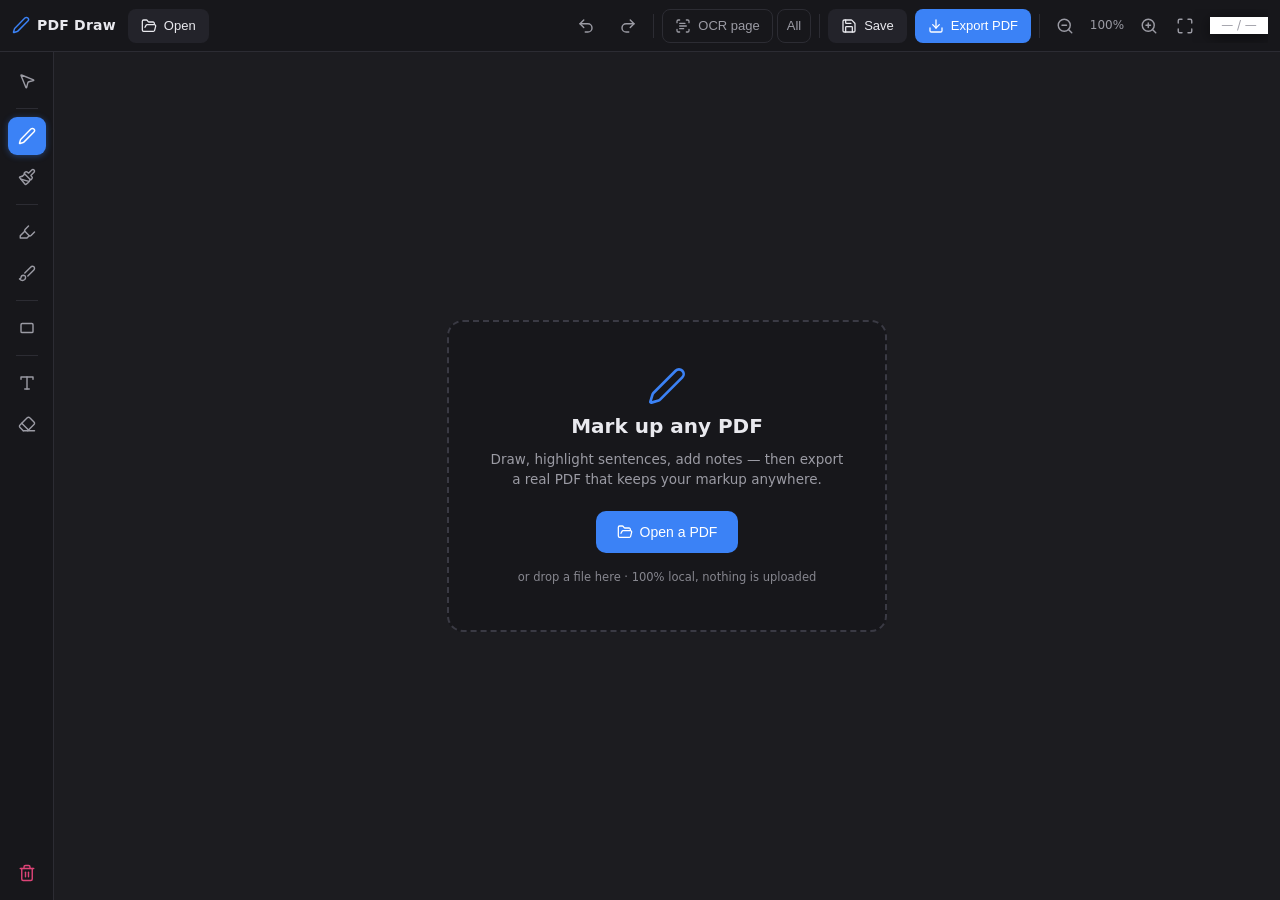
==== viewer.html @ f2d4257a "PDF Draw — browser PDF annotator extension" ====
<!doctype html>
<html>
<head>
  <meta charset="utf-8" />
  <meta name="viewport" content="width=device-width, initial-scale=1" />
  <title>PDF Draw</title>
  <link rel="stylesheet" href="viewer.css" />
</head>
<body>
  <!-- icon sprite -->
  <svg width="0" height="0" style="position:absolute" aria-hidden="true">
    <defs>
      <symbol id="i-open" viewBox="0 0 24 24"><path d="m6 14 1.5-2.9A2 2 0 0 1 9.24 10H20a2 2 0 0 1 1.94 2.5l-1.54 6a2 2 0 0 1-1.95 1.5H4a2 2 0 0 1-2-2V5a2 2 0 0 1 2-2h3.9a2 2 0 0 1 1.69.9l.81 1.2a2 2 0 0 0 1.67.9H18a2 2 0 0 1 2 2v2" /></symbol>
      <symbol id="i-save" viewBox="0 0 24 24"><path d="M15.2 3a2 2 0 0 1 1.4.6l3.8 3.8a2 2 0 0 1 .6 1.4V19a2 2 0 0 1-2 2H5a2 2 0 0 1-2-2V5a2 2 0 0 1 2-2z" /> <path d="M17 21v-7a1 1 0 0 0-1-1H8a1 1 0 0 0-1 1v7" /> <path d="M7 3v4a1 1 0 0 0 1 1h7" /></symbol>
      <symbol id="i-export" viewBox="0 0 24 24"><path d="M21 15v4a2 2 0 0 1-2 2H5a2 2 0 0 1-2-2v-4" /> <polyline points="7 10 12 15 17 10" /> <line x1="12" x2="12" y1="15" y2="3" /></symbol>
      <symbol id="i-ocr" viewBox="0 0 24 24"><path d="M3 7V5a2 2 0 0 1 2-2h2" /> <path d="M17 3h2a2 2 0 0 1 2 2v2" /> <path d="M21 17v2a2 2 0 0 1-2 2h-2" /> <path d="M7 21H5a2 2 0 0 1-2-2v-2" /> <path d="M7 8h8" /> <path d="M7 12h10" /> <path d="M7 16h6" /></symbol>
      <symbol id="i-undo" viewBox="0 0 24 24"><path d="M9 14 4 9l5-5" /> <path d="M4 9h10.5a5.5 5.5 0 0 1 5.5 5.5a5.5 5.5 0 0 1-5.5 5.5H11" /></symbol>
      <symbol id="i-redo" viewBox="0 0 24 24"><path d="m15 14 5-5-5-5" /> <path d="M20 9H9.5A5.5 5.5 0 0 0 4 14.5A5.5 5.5 0 0 0 9.5 20H13" /></symbol>
      <symbol id="i-trash" viewBox="0 0 24 24"><path d="M3 6h18" /> <path d="M19 6v14c0 1-1 2-2 2H7c-1 0-2-1-2-2V6" /> <path d="M8 6V4c0-1 1-2 2-2h4c1 0 2 1 2 2v2" /> <line x1="10" x2="10" y1="11" y2="17" /> <line x1="14" x2="14" y1="11" y2="17" /></symbol>
      <symbol id="i-zoom-in" viewBox="0 0 24 24"><circle cx="11" cy="11" r="8" /> <line x1="21" x2="16.65" y1="21" y2="16.65" /> <line x1="11" x2="11" y1="8" y2="14" /> <line x1="8" x2="14" y1="11" y2="11" /></symbol>
      <symbol id="i-zoom-out" viewBox="0 0 24 24"><circle cx="11" cy="11" r="8" /> <line x1="21" x2="16.65" y1="21" y2="16.65" /> <line x1="8" x2="14" y1="11" y2="11" /></symbol>
      <symbol id="i-fit" viewBox="0 0 24 24"><path d="M8 3H5a2 2 0 0 0-2 2v3" /> <path d="M21 8V5a2 2 0 0 0-2-2h-3" /> <path d="M3 16v3a2 2 0 0 0 2 2h3" /> <path d="M16 21h3a2 2 0 0 0 2-2v-3" /></symbol>

      <symbol id="i-select" viewBox="0 0 24 24"><path d="M4.037 4.688a.495.495 0 0 1 .651-.651l16 6.5a.5.5 0 0 1-.063.947l-6.124 1.58a2 2 0 0 0-1.438 1.435l-1.579 6.126a.5.5 0 0 1-.947.063z" /></symbol>
      <symbol id="i-pen" viewBox="0 0 24 24"><path d="M21.174 6.812a1 1 0 0 0-3.986-3.987L3.842 16.174a2 2 0 0 0-.5.83l-1.321 4.352a.5.5 0 0 0 .623.622l4.353-1.32a2 2 0 0 0 .83-.497z" /></symbol>
      <symbol id="i-brush" viewBox="0 0 24 24"><path d="m14.622 17.897-10.68-2.913" /> <path d="M18.376 2.622a1 1 0 1 1 3.002 3.002L17.36 9.643a.5.5 0 0 0 0 .707l.944.944a2.41 2.41 0 0 1 0 3.408l-.944.944a.5.5 0 0 1-.707 0L8.354 7.348a.5.5 0 0 1 0-.707l.944-.944a2.41 2.41 0 0 1 3.408 0l.944.944a.5.5 0 0 0 .707 0z" /> <path d="M9 8c-1.804 2.71-3.97 3.46-6.583 3.948a.507.507 0 0 0-.302.819l7.32 8.883a1 1 0 0 0 1.185.204C12.735 20.405 16 16.792 16 15" /></symbol>
      <symbol id="i-hltext" viewBox="0 0 24 24"><path d="m9 11-6 6v3h9l3-3" /> <path d="m22 12-4.6 4.6a2 2 0 0 1-2.8 0l-5.2-5.2a2 2 0 0 1 0-2.8L14 4" /></symbol>
      <symbol id="i-hlfree" viewBox="0 0 24 24"><path d="m9.06 11.9 8.07-8.06a2.85 2.85 0 1 1 4.03 4.03l-8.06 8.08" /> <path d="M7.07 14.94c-1.66 0-3 1.35-3 3.02 0 1.33-2.5 1.52-2 2.02 1.08 1.1 2.49 2.02 4 2.02 2.2 0 4-1.8 4-4.04a3.01 3.01 0 0 0-3-3.02z" /></symbol>
      <symbol id="i-line" viewBox="0 0 24 24"><path d="M5 19L19 5"/></symbol>
      <symbol id="i-arrow" viewBox="0 0 24 24"><path d="M5 19L19 5"/><path d="M19 5h-6"/><path d="M19 5v6"/></symbol>
      <symbol id="i-rect" viewBox="0 0 24 24"><rect x="4" y="6" width="16" height="12" rx="1.5"/></symbol>
      <symbol id="i-ellipse" viewBox="0 0 24 24"><ellipse cx="12" cy="12" rx="9" ry="6.5"/></symbol>
      <symbol id="i-text" viewBox="0 0 24 24"><polyline points="4 7 4 4 20 4 20 7" /> <line x1="9" x2="15" y1="20" y2="20" /> <line x1="12" x2="12" y1="4" y2="20" /></symbol>
      <symbol id="i-eraser" viewBox="0 0 24 24"><path d="m7 21-4.3-4.3c-1-1-1-2.5 0-3.4l9.6-9.6c1-1 2.5-1 3.4 0l5.6 5.6c1 1 1 2.5 0 3.4L13 21" /> <path d="M22 21H7" /> <path d="m5 11 9 9" /></symbol>

      <symbol id="i-dblarrow" viewBox="0 0 24 24"><path d="M3 12h18"/><path d="M3 12l4-4M3 12l4 4"/><path d="M21 12l-4-4M21 12l-4 4"/></symbol>
      <symbol id="i-rrect" viewBox="0 0 24 24"><rect x="4" y="6" width="16" height="12" rx="4"/></symbol>
      <symbol id="i-triangle" viewBox="0 0 24 24"><polygon points="12,4 20,20 4,20"/></symbol>
      <symbol id="i-righttri" viewBox="0 0 24 24"><polygon points="5,4 5,20 20,20"/></symbol>
      <symbol id="i-diamond" viewBox="0 0 24 24"><polygon points="12,3 21,12 12,21 3,12"/></symbol>
      <symbol id="i-pentagon" viewBox="0 0 24 24"><polygon points="12,3 21,10 17,21 7,21 3,10"/></symbol>
      <symbol id="i-hexagon" viewBox="0 0 24 24"><polygon points="7,4 17,4 22,12 17,20 7,20 2,12"/></symbol>
      <symbol id="i-star" viewBox="0 0 24 24"><polygon points="12,3 14.6,9 21,9 15.7,13 17.7,20 12,16 6.3,20 8.3,13 3,9 9.4,9"/></symbol>
      <symbol id="i-plus" viewBox="0 0 24 24"><polygon points="9,3 15,3 15,9 21,9 21,15 15,15 15,21 9,21 9,15 3,15 3,9 9,9"/></symbol>
      <symbol id="i-parallelogram" viewBox="0 0 24 24"><polygon points="8,5 21,5 16,19 3,19"/></symbol>
      <symbol id="i-trapezoid" viewBox="0 0 24 24"><polygon points="7,5 17,5 21,19 3,19"/></symbol>
      <symbol id="i-elbowarrow" viewBox="0 0 24 24"><path d="M5 4v11h11"/><path d="M13 12l3 3-3 3"/></symbol>
      <symbol id="i-curvedarrow" viewBox="0 0 24 24"><path d="M4 19 Q7 6 18 8"/><path d="M14 5l4 3-3 4"/></symbol>
      <symbol id="i-heart" viewBox="0 0 24 24"><path d="M12 20s-7-4.5-7-10a4 4 0 0 1 7-2.6A4 4 0 0 1 19 10c0 5.5-7 10-7 10z"/></symbol>
      <symbol id="i-cloud" viewBox="0 0 24 24"><path d="M7 18h10a3.5 3.5 0 0 0 .3-7 5 5 0 0 0-9.6-1.4A3.8 3.8 0 0 0 7 18z"/></symbol>
      <symbol id="i-speech" viewBox="0 0 24 24"><path d="M4 5a1 1 0 0 1 1-1h14a1 1 0 0 1 1 1v8a1 1 0 0 1-1 1H9l-4 4v-4H5a1 1 0 0 1-1-1z"/></symbol>
      <symbol id="i-callout" viewBox="0 0 24 24"><path d="M4 4h16v10h-9l-3 4v-4H4z"/></symbol>
      <symbol id="i-tooltip" viewBox="0 0 24 24"><path d="M5 5h14a1 1 0 0 1 1 1v7a1 1 0 0 1-1 1h-5l-2 3-2-3H5a1 1 0 0 1-1-1V6a1 1 0 0 1 1-1z"/></symbol>
    </defs>
  </svg>

  <!-- ================= top bar ================= -->
  <header id="topbar">
    <div class="tb-left">
      <span class="brand"><svg class="ic"><use href="#i-pen"/></svg>PDF Draw</span>
      <button id="btn-open" class="btn" data-tip="Open a PDF (or drag one onto the page)"><svg class="ic"><use href="#i-open"/></svg><span>Open</span></button>
      <span id="doc-name" class="doc-name"></span>
    </div>

    <div class="tb-right">
      <button id="btn-undo" class="icon-btn" data-tip="Undo (Ctrl+Z)"><svg class="ic"><use href="#i-undo"/></svg></button>
      <button id="btn-redo" class="icon-btn" data-tip="Redo (Ctrl+Y)"><svg class="ic"><use href="#i-redo"/></svg></button>

      <span class="vr"></span>

      <div class="ocr-wrap">
        <button id="btn-ocr" class="btn ghost" data-tip="Recognize text on the current page so a scanned PDF becomes selectable"><svg class="ic"><use href="#i-ocr"/></svg><span>OCR page</span></button>
        <button id="btn-ocr-all" class="btn ghost slim" data-tip="OCR every page (runs in background, cancellable)">All</button>
      </div>

      <span class="vr"></span>

      <button id="btn-save" class="btn" data-tip="Save your markup for this PDF — comes back next time (Ctrl+S)"><svg class="ic"><use href="#i-save"/></svg><span>Save</span></button>
      <button id="btn-export" class="btn primary" data-tip="Download a real PDF with your markup baked in — opens anywhere (Ctrl+E)"><svg class="ic"><use href="#i-export"/></svg><span>Export PDF</span></button>

      <span class="vr"></span>

      <div class="zoom">
        <button id="btn-zoom-out" class="icon-btn" data-tip="Zoom out"><svg class="ic"><use href="#i-zoom-out"/></svg></button>
        <span id="zoom-label" class="readout">100%</span>
        <button id="btn-zoom-in" class="icon-btn" data-tip="Zoom in"><svg class="ic"><use href="#i-zoom-in"/></svg></button>
        <button id="btn-fit" class="icon-btn" data-tip="Fit page to window width"><svg class="ic"><use href="#i-fit"/></svg></button>
      </div>
      <span id="page-readout" class="readout page">— / —</span>
    </div>
  </header>

  <!-- ================= body ================= -->
  <div id="body">
    <!-- left tool rail -->
    <nav id="toolrail" aria-label="Drawing tools">
      <button class="tb-tool" data-tool="select" data-tip="Select — click a mark to move, resize (handles), or delete it (V)"><svg class="ic"><use href="#i-select"/></svg></button>
      <div class="rail-sep"></div>
      <button class="tb-tool" data-tool="pen"    data-tip="Pen — freehand solid line (P)"><svg class="ic"><use href="#i-pen"/></svg></button>
      <button class="tb-tool" data-tool="brush"  data-tip="Brush — width follows pen pressure (B)"><svg class="ic"><use href="#i-brush"/></svg></button>
      <div class="rail-sep"></div>
      <button class="tb-tool" data-tool="hltext" data-tip="Highlight text — drag across words, snaps to them (H)"><svg class="ic"><use href="#i-hltext"/></svg></button>
      <button class="tb-tool" data-tool="hlfree" data-tip="Highlighter — freehand translucent stroke (M)"><svg class="ic"><use href="#i-hlfree"/></svg></button>
      <div class="rail-sep"></div>
      <button class="tb-tool" id="btn-shapes" data-tip="Shapes — click to pick (line, arrow, rectangle, star, polygon…)"><svg class="ic"><use id="shapes-icon-use" href="#i-rect"/></svg></button>
      <div class="rail-sep"></div>
      <button class="tb-tool" data-tool="text"   data-tip="Text box — click on the page, then type (T)"><svg class="ic"><use href="#i-text"/></svg></button>
      <button class="tb-tool" data-tool="eraser" data-tip="Eraser — click or drag over marks to remove (E)"><svg class="ic"><use href="#i-eraser"/></svg></button>

      <div class="rail-grow"></div>
      <button id="btn-clear" class="icon-btn danger" data-tip="Clear all marks on the current page (undoable)"><svg class="ic"><use href="#i-trash"/></svg></button>
    </nav>

    <!-- shapes flyout -->
    <div id="shapes-flyout" class="flyout hidden">
      <button class="shape-opt" data-shape="line" title="Line"><svg class="ic"><use href="#i-line"/></svg></button>
      <button class="shape-opt" data-shape="arrow" title="Arrow"><svg class="ic"><use href="#i-arrow"/></svg></button>
      <button class="shape-opt" data-shape="dblarrow" title="Double arrow"><svg class="ic"><use href="#i-dblarrow"/></svg></button>
      <button class="shape-opt" data-shape="rect" title="Rectangle"><svg class="ic"><use href="#i-rect"/></svg></button>
      <button class="shape-opt" data-shape="rrect" title="Rounded rectangle"><svg class="ic"><use href="#i-rrect"/></svg></button>
      <button class="shape-opt" data-shape="ellipse" title="Ellipse"><svg class="ic"><use href="#i-ellipse"/></svg></button>
      <button class="shape-opt" data-shape="triangle" title="Triangle"><svg class="ic"><use href="#i-triangle"/></svg></button>
      <button class="shape-opt" data-shape="righttri" title="Right triangle"><svg class="ic"><use href="#i-righttri"/></svg></button>
      <button class="shape-opt" data-shape="diamond" title="Diamond"><svg class="ic"><use href="#i-diamond"/></svg></button>
      <button class="shape-opt" data-shape="pentagon" title="Pentagon"><svg class="ic"><use href="#i-pentagon"/></svg></button>
      <button class="shape-opt" data-shape="hexagon" title="Hexagon"><svg class="ic"><use href="#i-hexagon"/></svg></button>
      <button class="shape-opt" data-shape="star" title="Star"><svg class="ic"><use href="#i-star"/></svg></button>
      <button class="shape-opt" data-shape="plus" title="Plus / cross"><svg class="ic"><use href="#i-plus"/></svg></button>
      <button class="shape-opt" data-shape="parallelogram" title="Parallelogram"><svg class="ic"><use href="#i-parallelogram"/></svg></button>
      <button class="shape-opt" data-shape="trapezoid" title="Trapezoid"><svg class="ic"><use href="#i-trapezoid"/></svg></button>
      <button class="shape-opt" data-shape="elbowarrow" title="Elbow arrow"><svg class="ic"><use href="#i-elbowarrow"/></svg></button>
      <button class="shape-opt" data-shape="curvedarrow" title="Curved arrow"><svg class="ic"><use href="#i-curvedarrow"/></svg></button>
      <button class="shape-opt" data-shape="heart" title="Heart"><svg class="ic"><use href="#i-heart"/></svg></button>
      <button class="shape-opt" data-shape="cloud" title="Cloud"><svg class="ic"><use href="#i-cloud"/></svg></button>
      <button class="shape-opt" data-shape="speech" title="Speech bubble"><svg class="ic"><use href="#i-speech"/></svg></button>
      <button class="shape-opt" data-shape="callout" title="Callout"><svg class="ic"><use href="#i-callout"/></svg></button>
      <button class="shape-opt" data-shape="tooltip" title="Tooltip"><svg class="ic"><use href="#i-tooltip"/></svg></button>
    </div>

    <!-- work area -->
    <div id="workarea">
      <!-- contextual properties for the active tool -->
      <div id="properties">
        <span id="tool-name" class="tool-name">Pen</span>
        <span class="prop-sep"></span>
        <div id="swatches"></div>
        <input type="color" id="color" value="#e11d48" data-tip="Custom color" />
        <label class="prop" id="prop-width"><span>Size</span><input type="range" id="width" min="1" max="40" value="3" /></label>
        <label class="prop" id="prop-opacity"><span>Opacity</span><input type="range" id="opacity" min="10" max="100" value="100" /></label>
        <label class="prop hidden" id="prop-font"><span class="font-ic">A</span>
          <select id="font">
            <option value="sans">Sans</option>
            <option value="serif">Serif</option>
            <option value="mono">Mono</option>
          </select>
        </label>
      </div>

      <main id="stage">
        <div id="dropzone">
          <div class="dz-inner">
            <div class="dz-icon"><svg class="ic ic-lg"><use href="#i-pen"/></svg></div>
            <h1>Mark up any PDF</h1>
            <p class="dz-lead">Draw, highlight sentences, add notes — then export a real PDF that keeps your markup anywhere.</p>
            <button id="dz-pick" class="btn primary big"><svg class="ic"><use href="#i-open"/></svg><span>Open a PDF</span></button>
            <p class="dz-sub">or drop a file here · 100% local, nothing is uploaded</p>
          </div>
        </div>
        <div id="pages"></div>
      </main>
    </div>
  </div>

  <input type="file" id="file-input" accept="application/pdf,.pdf" hidden />
  <div id="toast" class="hidden"></div>

  <script src="lib/pdf-lib.min.js"></script>
  <script src="lib/tesseract/tesseract.min.js"></script>
  <script type="module" src="src/viewer.js"></script>
</body>
</html>
---- viewer.css ----
:root {
  --bg-stage: #1c1c20;
  --bg-panel: #17171b;
  --bg-elev: #23232a;
  --bg-elev-hover: #2e2e37;
  --border: #2c2c33;
  --text: #e9e9ee;
  --muted: #9b9ba4;
  --accent: #3b82f6;
  --accent-hover: #2563eb;
  --danger: #ef4444;
  --radius: 8px;
  --ctrl-h: 34px;
  --page-shadow: rgba(0,0,0,0.55);
}

* { box-sizing: border-box; }

html, body {
  margin: 0; height: 100%;
  background: var(--bg-stage);
  color: var(--text);
  font: 13px/1.45 system-ui, -apple-system, "Segoe UI", sans-serif;
  overflow: hidden;
}
body { display: flex; flex-direction: column; }

/* ---------- icons ---------- */
.ic {
  width: 18px; height: 18px; display: block; flex: none;
  fill: none; stroke: currentColor; stroke-width: 1.9;
  stroke-linecap: round; stroke-linejoin: round;
}
.ic-lg { width: 40px; height: 40px; stroke-width: 1.6; }

/* ---------- buttons ---------- */
.btn {
  display: inline-flex; align-items: center; gap: 7px;
  height: var(--ctrl-h); padding: 0 12px;
  border: 1px solid transparent; border-radius: var(--radius);
  background: var(--bg-elev); color: var(--text);
  font-size: 13px; font-weight: 500; cursor: pointer;
  white-space: nowrap;
}
.btn:hover { background: var(--bg-elev-hover); }
.btn .ic { width: 16px; height: 16px; }
.btn.primary { background: var(--accent); color: #fff; }
.btn.primary:hover { background: var(--accent-hover); }
.btn.ghost { background: transparent; border-color: var(--border); color: var(--muted); }
.btn.ghost:hover { background: var(--bg-elev); color: var(--text); }
.btn.slim { padding: 0 9px; }
.btn.big { height: 42px; padding: 0 20px; font-size: 14px; border-radius: 10px; }

.icon-btn {
  display: inline-flex; align-items: center; justify-content: center;
  width: var(--ctrl-h); height: var(--ctrl-h);
  border: 0; border-radius: var(--radius);
  background: transparent; color: var(--muted); cursor: pointer;
}
.icon-btn:hover { background: var(--bg-elev); color: var(--text); }
.icon-btn.danger { color: #d47; }
.icon-btn.danger:hover { background: rgba(239,68,68,.14); color: var(--danger); }

/* ---------- top bar ---------- */
#topbar {
  display: flex; align-items: center; justify-content: space-between; gap: 12px;
  height: 52px; flex: none;
  padding: 0 12px;
  background: var(--bg-panel);
  border-bottom: 1px solid var(--border);
  user-select: none;
}
.tb-left, .tb-right { display: flex; align-items: center; gap: 8px; min-width: 0; }
.tb-right { overflow-x: auto; scrollbar-width: thin; }
.brand {
  display: inline-flex; align-items: center; gap: 7px;
  font-weight: 700; font-size: 14px; letter-spacing: .2px;
  padding-right: 4px; color: var(--text);
}
.brand .ic { color: var(--accent); }
.doc-name {
  color: var(--muted); font-size: 12px;
  max-width: 260px; overflow: hidden; text-overflow: ellipsis; white-space: nowrap;
}
.vr { width: 1px; height: 24px; background: var(--border); flex: none; }
.ocr-wrap { display: inline-flex; gap: 4px; }
.zoom { display: inline-flex; align-items: center; gap: 2px; }
.readout {
  color: var(--muted); font-variant-numeric: tabular-nums;
  min-width: 46px; text-align: center; font-size: 12px;
}
.readout.page { min-width: 58px; }

/* ---------- body ---------- */
#body { flex: 1; display: flex; min-height: 0; }

/* left tool rail */
#toolrail {
  width: 54px; flex: none;
  display: flex; flex-direction: column; align-items: center; gap: 3px;
  padding: 10px 0;
  background: var(--bg-panel);
  border-right: 1px solid var(--border);
  user-select: none;
}
.tb-tool {
  display: inline-flex; align-items: center; justify-content: center;
  width: 38px; height: 38px;
  border: 0; border-radius: 9px;
  background: transparent; color: var(--muted); cursor: pointer;
}
.tb-tool:hover { background: var(--bg-elev); color: var(--text); }
.tb-tool.active { background: var(--accent); color: #fff; box-shadow: 0 1px 6px rgba(59,130,246,.4); }
.tb-tool.disabled { opacity: .35; }
.rail-sep { width: 22px; height: 1px; background: var(--border); margin: 5px 0; }
.rail-grow { flex: 1; }

/* shapes flyout */
.flyout {
  position: fixed; z-index: 80;
  display: grid; grid-template-columns: repeat(5, 34px); gap: 4px;
  padding: 8px;
  background: var(--bg-elev); border: 1px solid var(--border);
  border-radius: 10px; box-shadow: 0 12px 32px rgba(0,0,0,.55);
}
.shape-opt {
  width: 34px; height: 34px;
  display: inline-flex; align-items: center; justify-content: center;
  border: 0; border-radius: 7px; background: transparent; color: var(--text); cursor: pointer;
}
.shape-opt:hover { background: var(--bg-elev-hover); }
.shape-opt.active { background: var(--accent); color: #fff; }

/* work area */
#workarea { flex: 1; display: flex; flex-direction: column; min-width: 0; min-height: 0; }

/* contextual properties bar */
#properties {
  display: flex; align-items: center; gap: 12px;
  height: 46px; flex: none;
  padding: 0 14px;
  background: var(--bg-panel);
  border-bottom: 1px solid var(--border);
  user-select: none;
  overflow-x: auto; scrollbar-width: thin;
}
.tool-name { font-weight: 600; min-width: 58px; }
.prop-sep { width: 1px; height: 22px; background: var(--border); }
#swatches { display: inline-flex; gap: 4px; }
.swatch { width: 22px; height: 22px; border-radius: 6px; border: 2px solid transparent; cursor: pointer; }
.swatch.active { border-color: #fff; box-shadow: 0 0 0 1px var(--border); }
#color { width: 30px; height: 28px; padding: 0; border: 1px solid var(--border); border-radius: 6px; background: none; cursor: pointer; }
.prop { display: inline-flex; align-items: center; gap: 7px; color: var(--muted); font-size: 12px; }
.prop input[type=range] { width: 96px; accent-color: var(--accent); }
.font-ic { font-weight: 700; font-size: 15px; }
#font { height: 27px; padding: 0 6px; border: 1px solid var(--border); border-radius: 6px; background: var(--bg-elev); color: var(--text); font-size: 12px; cursor: pointer; }

/* ---------- stage ---------- */
#stage {
  position: relative; flex: 1; min-height: 0;
  overflow: auto;
  background: var(--bg-stage);
  padding: 24px 0 80px;
}
#pages { display: flex; flex-direction: column; align-items: center; gap: 20px; }

.page { position: relative; box-shadow: 0 3px 16px var(--page-shadow); background: #fff; }
.page canvas.pdf-canvas { display: block; }

/* text layer (selectable, invisible glyphs) */
.page .text-layer {
  position: absolute; inset: 0; overflow: hidden; line-height: 1;
  text-align: initial; text-size-adjust: none; forced-color-adjust: none;
  transform-origin: 0 0; user-select: none; z-index: 1;
}
.page .text-layer > span { position: absolute; color: transparent; white-space: pre; transform-origin: 0 0; cursor: text; }
.page .text-layer > span::selection { background: rgba(120,170,255,0.4); }
.page .text-layer .endOfContent {
  display: block; position: absolute; inset: 100% 0 0;
  z-index: -1; cursor: default; user-select: none;
}
.page .text-layer .endOfContent.active { top: 0; }

/* draw layer */
.page canvas.draw-canvas { position: absolute; inset: 0; touch-action: none; cursor: crosshair; z-index: 2; }
#pages[data-mode="hltext"] canvas.draw-canvas { pointer-events: none; cursor: text; }
#pages[data-mode="select"] canvas.draw-canvas { cursor: default; }
#pages[data-mode="text"]   canvas.draw-canvas { cursor: text; }
#pages[data-mode="eraser"] canvas.draw-canvas { cursor: cell; }
#pages[data-mode="hltext"] .text-layer { user-select: text; }

/* inline text-box editor */
.page .textbox-edit {
  position: absolute; z-index: 3; margin: 0; padding: 2px 3px;
  border: 1px dashed var(--accent); background: rgba(255,255,255,0.9); color: #111;
  font-family: system-ui, sans-serif; line-height: 1.25;
  resize: none; overflow: hidden; outline: none;
  min-width: 40px; min-height: 1.4em; white-space: pre;
}
.page .textbox-grip, .page .textbox-move {
  position: absolute; z-index: 4;
  width: 12px; height: 12px;
  background: var(--accent); border: 2px solid #fff;
  box-shadow: 0 1px 4px rgba(0,0,0,.4);
  touch-action: none;
}
.page .textbox-grip { border-radius: 3px; cursor: nwse-resize; }
.page .textbox-move { border-radius: 50%; cursor: move; }

/* ---------- empty state ---------- */
#dropzone {
  position: absolute; inset: 0;
  display: flex; align-items: center; justify-content: center;
  pointer-events: none; padding: 24px;
}
#dropzone.active { pointer-events: auto; }
#dropzone.dragover .dz-inner { border-color: var(--accent); background: #1e2740; }
.dz-inner {
  pointer-events: auto; text-align: center; max-width: 440px;
  border: 2px dashed #3a3a44; border-radius: 16px;
  padding: 44px 40px; background: var(--bg-panel);
}
.dz-icon { color: var(--accent); margin-bottom: 6px; display: flex; justify-content: center; }
.dz-inner h1 { font-size: 20px; margin: 6px 0 8px; }
.dz-lead { color: var(--muted); font-size: 13.5px; margin: 0 0 22px; line-height: 1.5; }
.dz-inner .btn.big { margin: 0 auto; }
.dz-sub { color: var(--muted); font-size: 11.5px; margin: 16px 0 0; opacity: .85; }

.hidden { display: none !important; }

/* ---------- tooltip ---------- */
#tip {
  position: fixed; z-index: 100; display: none;
  padding: 6px 10px;
  background: #0b0b0d; color: #fff;
  border: 1px solid #3a3a42; border-radius: 7px;
  font-size: 12px; line-height: 1.35; max-width: 260px;
  box-shadow: 0 8px 22px rgba(0,0,0,.55); pointer-events: none;
}

/* ---------- toast ---------- */
#toast {
  position: fixed; bottom: 22px; left: 50%; transform: translateX(-50%);
  background: #0e0e11; color: #fff; padding: 10px 16px;
  border: 1px solid var(--border); border-radius: 9px;
  box-shadow: 0 8px 26px rgba(0,0,0,.55); z-index: 90; font-size: 13px;
  max-width: 78vw; text-align: center;
}
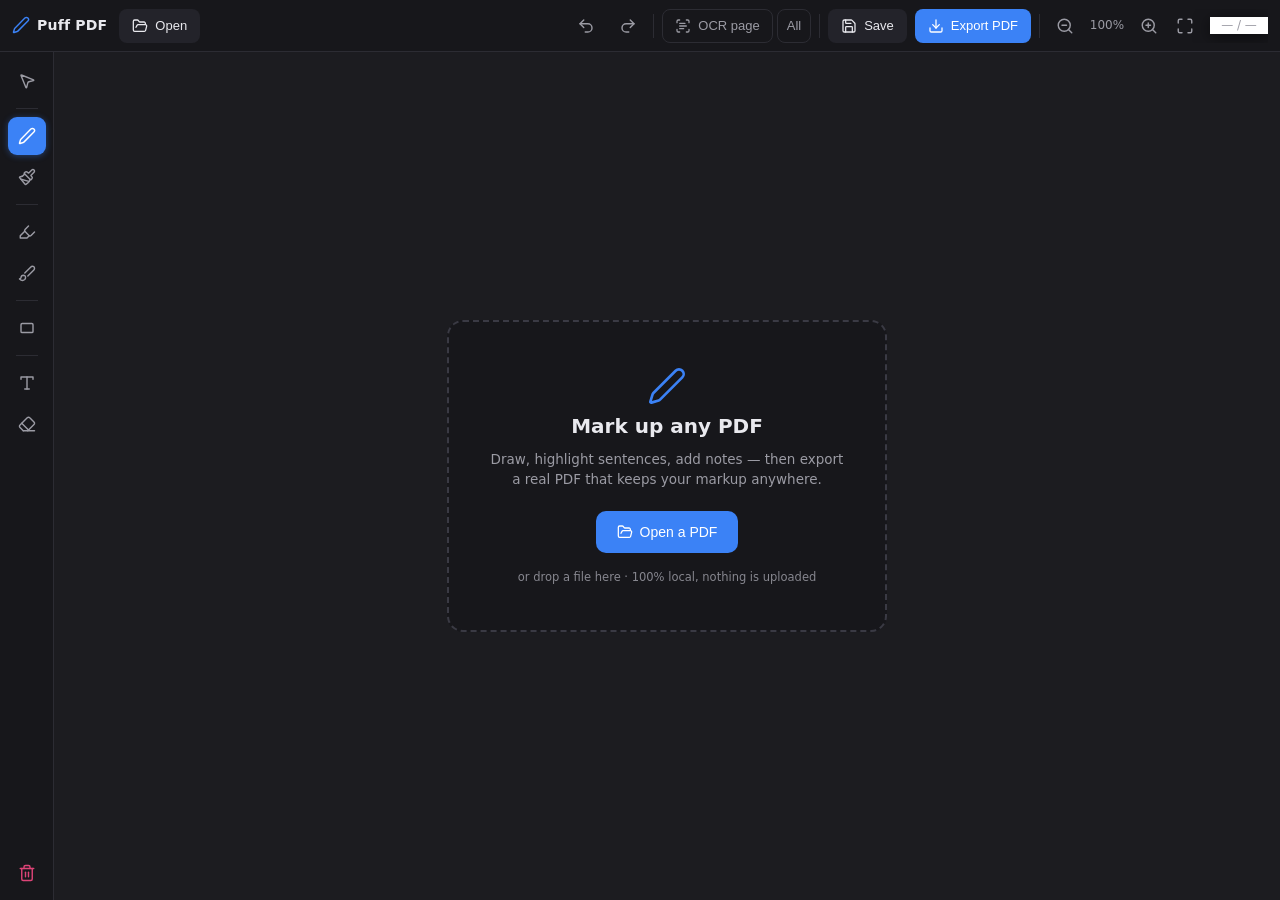
==== commit 41d4082b: "Rename to Puff PDF" ====
--- a/viewer.html
+++ b/viewer.html
@@ -3,7 +3,7 @@
 <head>
   <meta charset="utf-8" />
   <meta name="viewport" content="width=device-width, initial-scale=1" />
-  <title>PDF Draw</title>
+  <title>Puff PDF</title>
   <link rel="stylesheet" href="viewer.css" />
 </head>
 <body>
@@ -57,7 +57,7 @@
   <!-- ================= top bar ================= -->
   <header id="topbar">
     <div class="tb-left">
-      <span class="brand"><svg class="ic"><use href="#i-pen"/></svg>PDF Draw</span>
+      <span class="brand"><svg class="ic"><use href="#i-pen"/></svg>Puff PDF</span>
       <button id="btn-open" class="btn" data-tip="Open a PDF (or drag one onto the page)"><svg class="ic"><use href="#i-open"/></svg><span>Open</span></button>
       <span id="doc-name" class="doc-name"></span>
     </div>
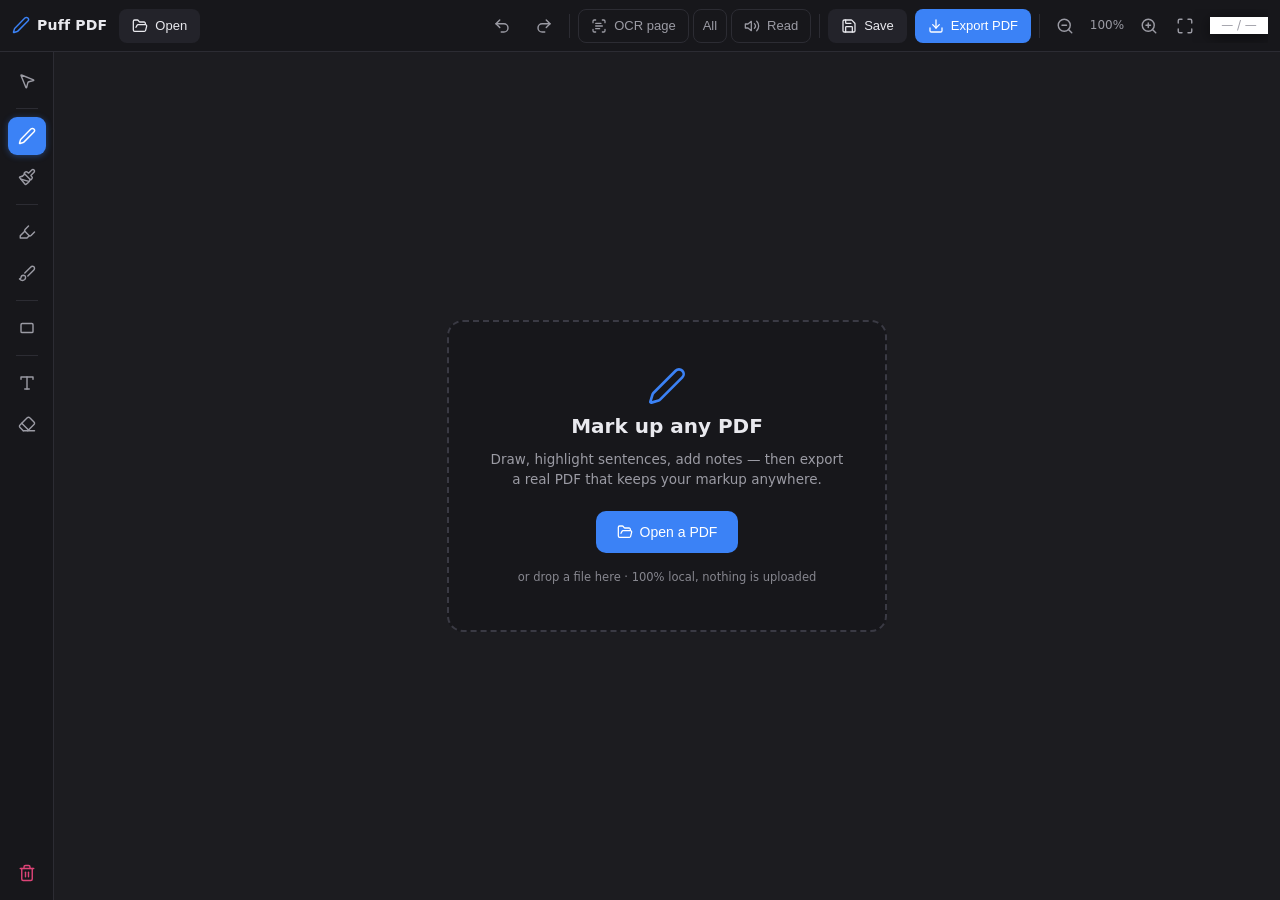
==== commit d16a4586: "Add read-aloud (text-to-speech) with sentence highlight" ====
--- a/viewer.html
+++ b/viewer.html
@@ -51,6 +51,7 @@
       <symbol id="i-speech" viewBox="0 0 24 24"><path d="M4 5a1 1 0 0 1 1-1h14a1 1 0 0 1 1 1v8a1 1 0 0 1-1 1H9l-4 4v-4H5a1 1 0 0 1-1-1z"/></symbol>
       <symbol id="i-callout" viewBox="0 0 24 24"><path d="M4 4h16v10h-9l-3 4v-4H4z"/></symbol>
       <symbol id="i-tooltip" viewBox="0 0 24 24"><path d="M5 5h14a1 1 0 0 1 1 1v7a1 1 0 0 1-1 1h-5l-2 3-2-3H5a1 1 0 0 1-1-1V6a1 1 0 0 1 1-1z"/></symbol>
+      <symbol id="i-read" viewBox="0 0 24 24"><polygon points="11 5 6 9 2 9 2 15 6 15 11 19 11 5"/><path d="M15.54 8.46a5 5 0 0 1 0 7.07"/><path d="M19.07 4.93a10 10 0 0 1 0 14.14"/></symbol>
     </defs>
   </svg>
 
@@ -71,6 +72,7 @@
       <div class="ocr-wrap">
         <button id="btn-ocr" class="btn ghost" data-tip="Recognize text on the current page so a scanned PDF becomes selectable"><svg class="ic"><use href="#i-ocr"/></svg><span>OCR page</span></button>
         <button id="btn-ocr-all" class="btn ghost slim" data-tip="OCR every page (runs in background, cancellable)">All</button>
+        <button id="btn-read" class="btn ghost" data-tip="Read the page aloud (text-to-speech)"><svg class="ic"><use href="#i-read"/></svg><span>Read</span></button>
       </div>
 
       <span class="vr"></span>
@@ -172,6 +174,16 @@
   </div>
 
   <input type="file" id="file-input" accept="application/pdf,.pdf" hidden />
+
+  <!-- read-aloud control bar -->
+  <div id="read-bar" class="hidden">
+    <button id="rb-play" class="icon-btn" title="Play / pause">⏸</button>
+    <button id="rb-stop" class="icon-btn" title="Stop">⏹</button>
+    <label class="rb-field">Speed <input id="rb-rate" type="range" min="0.5" max="2" step="0.1" value="1" /></label>
+    <select id="rb-voice" class="rb-voice" title="Voice"></select>
+    <span class="rb-label"><svg class="ic"><use href="#i-read"/></svg> Reading…</span>
+  </div>
+
   <div id="toast" class="hidden"></div>
 
   <script src="lib/pdf-lib.min.js"></script>
--- a/viewer.css
+++ b/viewer.css
@@ -226,6 +226,21 @@
 .dz-inner .btn.big { margin: 0 auto; }
 .dz-sub { color: var(--muted); font-size: 11.5px; margin: 16px 0 0; opacity: .85; }
 
+/* read-aloud bar */
+#read-bar {
+  position: fixed; bottom: 20px; left: 50%; transform: translateX(-50%);
+  display: flex; align-items: center; gap: 12px;
+  padding: 8px 14px;
+  background: var(--bg-panel); border: 1px solid var(--border); border-radius: 12px;
+  box-shadow: 0 10px 30px rgba(0,0,0,.5); z-index: 95;
+}
+#read-bar .icon-btn { font-size: 15px; }
+.rb-field { display: inline-flex; align-items: center; gap: 6px; color: var(--muted); font-size: 12px; }
+.rb-field input[type=range] { width: 90px; accent-color: var(--accent); }
+.rb-voice { max-width: 190px; height: 28px; border: 1px solid var(--border); border-radius: 6px; background: var(--bg-elev); color: var(--text); font-size: 12px; }
+.rb-label { display: inline-flex; align-items: center; gap: 6px; color: var(--accent); font-size: 12px; font-weight: 600; }
+.rb-label .ic { width: 15px; height: 15px; }
+
 .hidden { display: none !important; }
 
 /* ---------- tooltip ---------- */
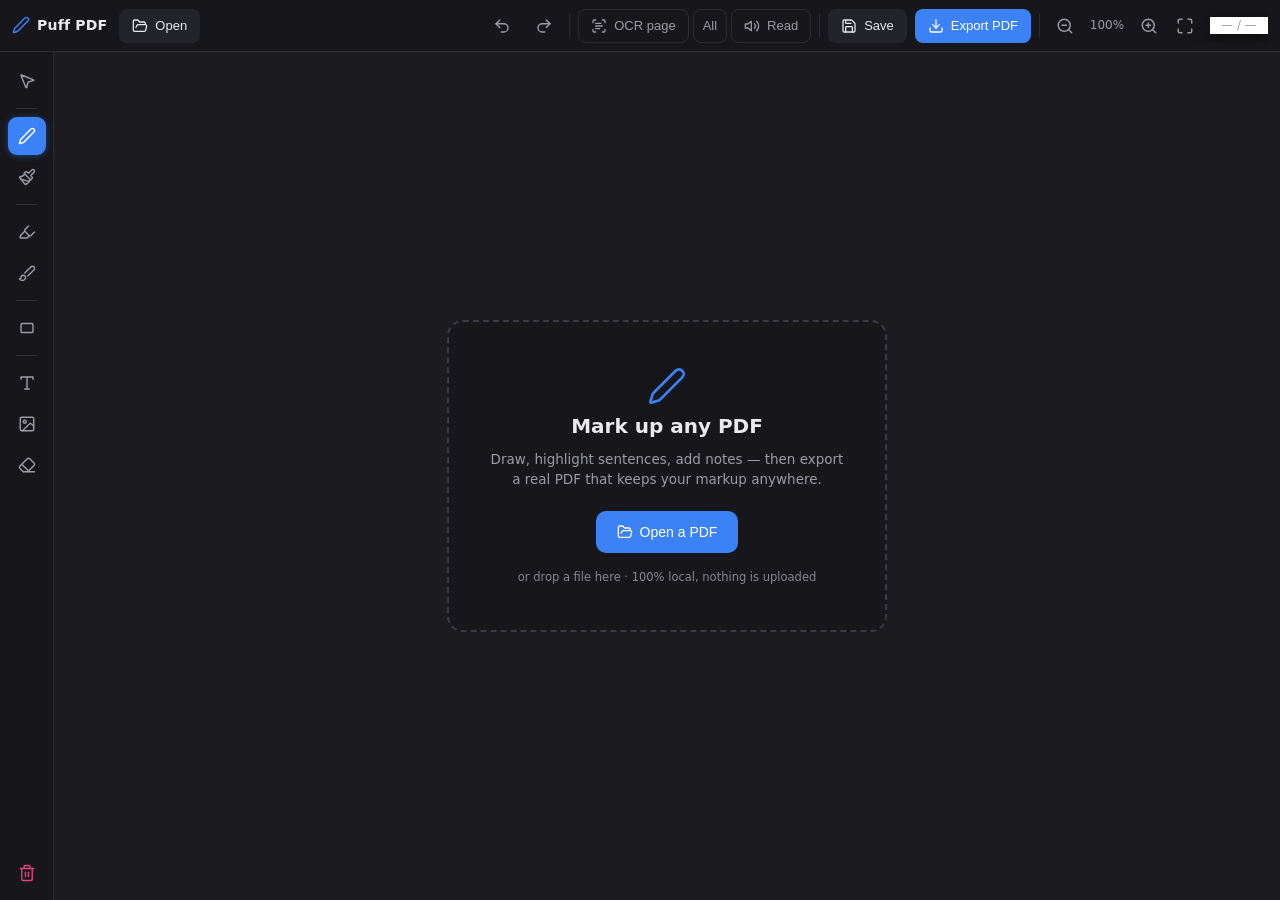
==== commit 73b2efc0: "Add image annotations, blank pages, and widest-page fit Co-Authored-By: Claude Opus 4.8 (1M context)" ====
--- a/viewer.html
+++ b/viewer.html
@@ -32,6 +32,7 @@
       <symbol id="i-ellipse" viewBox="0 0 24 24"><ellipse cx="12" cy="12" rx="9" ry="6.5"/></symbol>
       <symbol id="i-text" viewBox="0 0 24 24"><polyline points="4 7 4 4 20 4 20 7" /> <line x1="9" x2="15" y1="20" y2="20" /> <line x1="12" x2="12" y1="4" y2="20" /></symbol>
       <symbol id="i-eraser" viewBox="0 0 24 24"><path d="m7 21-4.3-4.3c-1-1-1-2.5 0-3.4l9.6-9.6c1-1 2.5-1 3.4 0l5.6 5.6c1 1 1 2.5 0 3.4L13 21" /> <path d="M22 21H7" /> <path d="m5 11 9 9" /></symbol>
+      <symbol id="i-image" viewBox="0 0 24 24"><rect x="3" y="3" width="18" height="18" rx="2" /> <circle cx="9" cy="9" r="2" /> <path d="m21 15-3.1-3.1a2 2 0 0 0-2.8 0L6 21" /></symbol>
 
       <symbol id="i-dblarrow" viewBox="0 0 24 24"><path d="M3 12h18"/><path d="M3 12l4-4M3 12l4 4"/><path d="M21 12l-4-4M21 12l-4 4"/></symbol>
       <symbol id="i-rrect" viewBox="0 0 24 24"><rect x="4" y="6" width="16" height="12" rx="4"/></symbol>
@@ -107,6 +108,7 @@
       <button class="tb-tool" id="btn-shapes" data-tip="Shapes — click to pick (line, arrow, rectangle, star, polygon…)"><svg class="ic"><use id="shapes-icon-use" href="#i-rect"/></svg></button>
       <div class="rail-sep"></div>
       <button class="tb-tool" data-tool="text"   data-tip="Text box — click on the page, then type (T)"><svg class="ic"><use href="#i-text"/></svg></button>
+      <button class="tb-tool" data-tool="image"  data-tip="Image — click the page to add a picture (or drop one in). Drag/resize with the handles; double-click to replace or delete (I)"><svg class="ic"><use href="#i-image"/></svg></button>
       <button class="tb-tool" data-tool="eraser" data-tip="Eraser — click or drag over marks to remove (E)"><svg class="ic"><use href="#i-eraser"/></svg></button>
 
       <div class="rail-grow"></div>
@@ -174,6 +176,7 @@
   </div>
 
   <input type="file" id="file-input" accept="application/pdf,.pdf" hidden />
+  <input type="file" id="image-input" accept="image/*" hidden />
 
   <!-- read-aloud control bar -->
   <div id="read-bar" class="hidden">
--- a/viewer.css
+++ b/viewer.css
@@ -187,7 +187,25 @@
 #pages[data-mode="select"] canvas.draw-canvas { cursor: default; }
 #pages[data-mode="text"]   canvas.draw-canvas { cursor: text; }
 #pages[data-mode="eraser"] canvas.draw-canvas { cursor: cell; }
+#pages[data-mode="image"]  canvas.draw-canvas { cursor: copy; }
 #pages[data-mode="hltext"] .text-layer { user-select: text; }
+
+/* image double-click menu (replace / delete) */
+.img-menu {
+  position: fixed; z-index: 96;
+  display: flex; flex-direction: column;
+  min-width: 150px; padding: 4px;
+  background: var(--bg-elev); border: 1px solid var(--border);
+  border-radius: 8px; box-shadow: 0 12px 32px rgba(0,0,0,.55);
+}
+.img-menu button {
+  display: block; width: 100%; text-align: left;
+  padding: 7px 10px; border: 0; border-radius: 6px;
+  background: transparent; color: var(--text); font-size: 13px; cursor: pointer;
+}
+.img-menu button:hover { background: var(--bg-elev-hover); }
+.img-menu button.danger { color: var(--danger); }
+.img-menu button.danger:hover { background: rgba(239,68,68,.14); }
 
 /* inline text-box editor */
 .page .textbox-edit {
@@ -206,6 +224,64 @@
 }
 .page .textbox-grip { border-radius: 3px; cursor: nwse-resize; }
 .page .textbox-move { border-radius: 50%; cursor: move; }
+
+/* delete (✕) button on a selected image */
+.page .img-del {
+  position: absolute; z-index: 5;
+  width: 22px; height: 22px; padding: 0;
+  display: flex; align-items: center; justify-content: center;
+  border: 2px solid #fff; border-radius: 50%;
+  background: var(--danger); color: #fff;
+  font-size: 12px; line-height: 1; cursor: pointer;
+  box-shadow: 0 1px 5px rgba(0,0,0,.5);
+  touch-action: none;
+}
+.page .img-del:hover { background: #dc2626; }
+
+/* insert-blank-page control (lives in the gap below each page) */
+.page .page-insert {
+  position: absolute; left: 0; right: 0; bottom: -19px; height: 18px;
+  display: flex; align-items: center; justify-content: center;
+  pointer-events: none; z-index: 6;
+}
+.page-insert-line {
+  position: absolute; left: 8%; right: 8%; height: 2px;
+  background: var(--border); border-radius: 2px; transition: background .12s, opacity .12s;
+}
+.page:hover .page-insert-line { background: var(--accent); opacity: .5; }
+.page-insert-pill {
+  position: relative; pointer-events: auto; cursor: pointer;
+  display: inline-flex; align-items: center; gap: 4px;
+  padding: 2px 10px; border: 0; border-radius: 999px;
+  font-size: 11px; font-weight: 600; color: #fff;
+  background: var(--accent); box-shadow: 0 1px 6px rgba(0,0,0,.4);
+  opacity: 0; transition: opacity .12s;
+}
+.page:hover .page-insert-pill,
+.page-insert-pill:hover,
+.page-insert-pill:focus-visible { opacity: 1; }
+.page-insert-pill:hover { background: var(--accent-hover); }
+
+/* blank page hint + remove control */
+.page .blank-chrome {
+  position: absolute; inset: 0; z-index: 3;
+  display: flex; flex-direction: column; align-items: center; justify-content: center; gap: 12px;
+  pointer-events: none;
+}
+.blank-label {
+  color: #b4b4bd; font-size: 13px; letter-spacing: .3px;
+  text-transform: uppercase; font-weight: 600;
+}
+.blank-remove {
+  pointer-events: auto; cursor: pointer;
+  opacity: 0; transition: opacity .12s;
+  padding: 6px 14px; border: 1px solid var(--border); border-radius: 8px;
+  background: var(--bg-elev); color: var(--danger);
+  font-size: 12px; font-weight: 600;
+  box-shadow: 0 2px 10px rgba(0,0,0,.35);
+}
+.page:hover .blank-remove, .blank-remove:focus-visible { opacity: 1; }
+.blank-remove:hover { background: rgba(239,68,68,.14); }
 
 /* ---------- empty state ---------- */
 #dropzone {
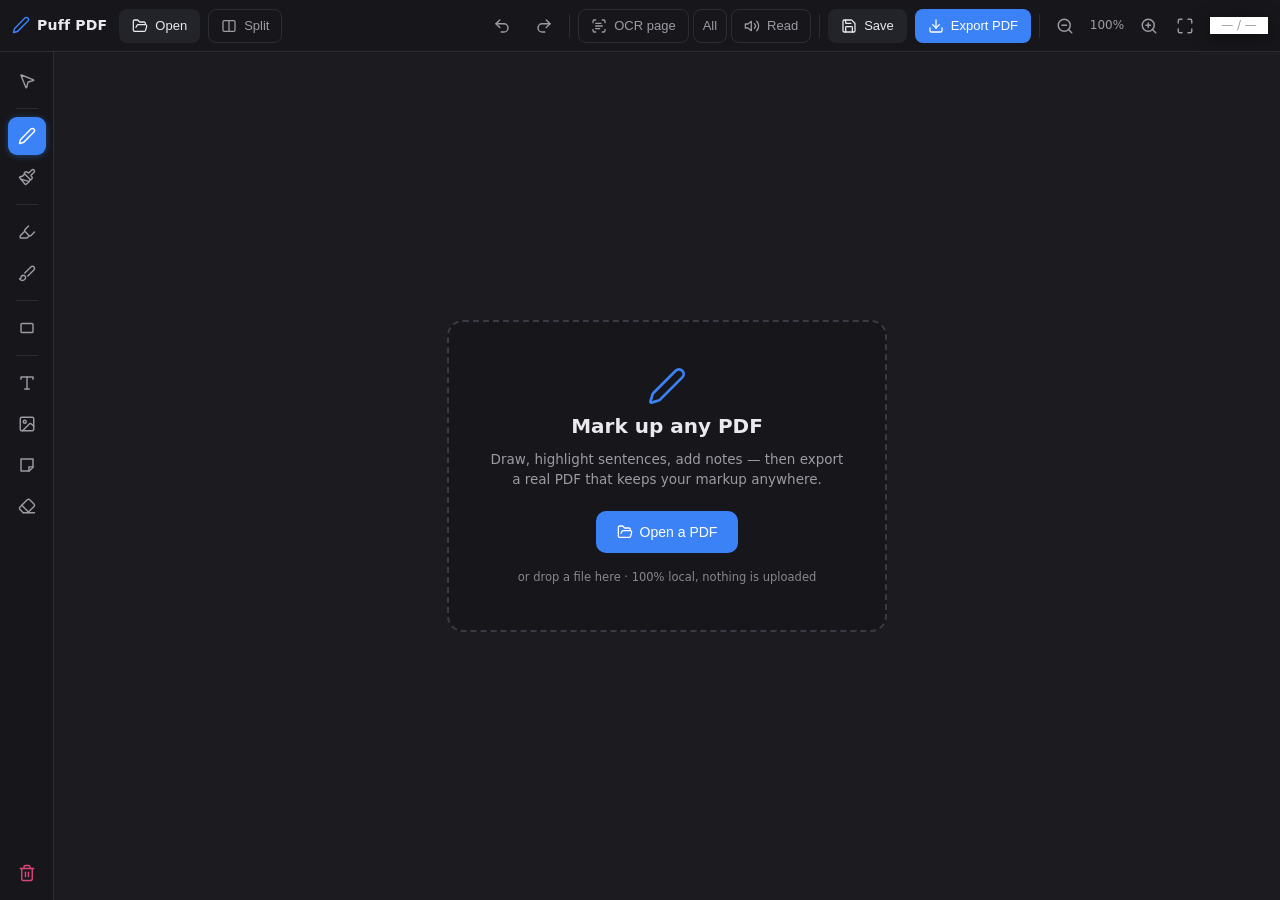
==== commit 3482c673: "ADDED STICKEY NOTES" ====
--- a/viewer.html
+++ b/viewer.html
@@ -33,6 +33,7 @@
       <symbol id="i-text" viewBox="0 0 24 24"><polyline points="4 7 4 4 20 4 20 7" /> <line x1="9" x2="15" y1="20" y2="20" /> <line x1="12" x2="12" y1="4" y2="20" /></symbol>
       <symbol id="i-eraser" viewBox="0 0 24 24"><path d="m7 21-4.3-4.3c-1-1-1-2.5 0-3.4l9.6-9.6c1-1 2.5-1 3.4 0l5.6 5.6c1 1 1 2.5 0 3.4L13 21" /> <path d="M22 21H7" /> <path d="m5 11 9 9" /></symbol>
       <symbol id="i-image" viewBox="0 0 24 24"><rect x="3" y="3" width="18" height="18" rx="2" /> <circle cx="9" cy="9" r="2" /> <path d="m21 15-3.1-3.1a2 2 0 0 0-2.8 0L6 21" /></symbol>
+      <symbol id="i-note" viewBox="0 0 24 24"><path d="M4 4h16v11l-5 5H4z" /> <path d="M20 14.5h-5.5V20" /></symbol>
 
       <symbol id="i-dblarrow" viewBox="0 0 24 24"><path d="M3 12h18"/><path d="M3 12l4-4M3 12l4 4"/><path d="M21 12l-4-4M21 12l-4 4"/></symbol>
       <symbol id="i-rrect" viewBox="0 0 24 24"><rect x="4" y="6" width="16" height="12" rx="4"/></symbol>
@@ -53,6 +54,7 @@
       <symbol id="i-callout" viewBox="0 0 24 24"><path d="M4 4h16v10h-9l-3 4v-4H4z"/></symbol>
       <symbol id="i-tooltip" viewBox="0 0 24 24"><path d="M5 5h14a1 1 0 0 1 1 1v7a1 1 0 0 1-1 1h-5l-2 3-2-3H5a1 1 0 0 1-1-1V6a1 1 0 0 1 1-1z"/></symbol>
       <symbol id="i-read" viewBox="0 0 24 24"><polygon points="11 5 6 9 2 9 2 15 6 15 11 19 11 5"/><path d="M15.54 8.46a5 5 0 0 1 0 7.07"/><path d="M19.07 4.93a10 10 0 0 1 0 14.14"/></symbol>
+      <symbol id="i-split" viewBox="0 0 24 24"><rect x="3" y="4" width="18" height="16" rx="2"/><line x1="12" x2="12" y1="4" y2="20"/></symbol>
     </defs>
   </svg>
 
@@ -61,6 +63,7 @@
     <div class="tb-left">
       <span class="brand"><svg class="ic"><use href="#i-pen"/></svg>Puff PDF</span>
       <button id="btn-open" class="btn" data-tip="Open a PDF (or drag one onto the page)"><svg class="ic"><use href="#i-open"/></svg><span>Open</span></button>
+      <button id="btn-split" class="btn ghost" data-tip="Open the side-by-side split view (compare multiple PDFs)"><svg class="ic"><use href="#i-split"/></svg><span>Split</span></button>
       <span id="doc-name" class="doc-name"></span>
     </div>
 
@@ -109,6 +112,7 @@
       <div class="rail-sep"></div>
       <button class="tb-tool" data-tool="text"   data-tip="Text box — click on the page, then type (T)"><svg class="ic"><use href="#i-text"/></svg></button>
       <button class="tb-tool" data-tool="image"  data-tip="Image — click the page to add a picture (or drop one in). Drag/resize with the handles; double-click to replace or delete (I)"><svg class="ic"><use href="#i-image"/></svg></button>
+      <button class="tb-tool" data-tool="note"   data-tip="Sticky note — click the page to drop a note, then type. Pick a colour in the bar; drag/resize with the handles; double-click to edit (N)"><svg class="ic"><use href="#i-note"/></svg></button>
       <button class="tb-tool" data-tool="eraser" data-tip="Eraser — click or drag over marks to remove (E)"><svg class="ic"><use href="#i-eraser"/></svg></button>
 
       <div class="rail-grow"></div>
@@ -149,6 +153,7 @@
         <span class="prop-sep"></span>
         <div id="swatches"></div>
         <input type="color" id="color" value="#e11d48" data-tip="Custom color" />
+        <div id="note-colors" class="hidden"></div>
         <label class="prop" id="prop-width"><span>Size</span><input type="range" id="width" min="1" max="40" value="3" /></label>
         <label class="prop" id="prop-opacity"><span>Opacity</span><input type="range" id="opacity" min="10" max="100" value="100" /></label>
         <label class="prop hidden" id="prop-font"><span class="font-ic">A</span>
--- a/viewer.css
+++ b/viewer.css
@@ -71,15 +71,17 @@
   user-select: none;
 }
 .tb-left, .tb-right { display: flex; align-items: center; gap: 8px; min-width: 0; }
-.tb-right { overflow-x: auto; scrollbar-width: thin; }
+.tb-left { flex: 1 1 auto; overflow: hidden; }   /* shrinks first; doc-name absorbs it */
+.tb-right { flex: none; }                         /* controls keep their size — no scrollbar */
+.tb-left .btn { flex: none; }
 .brand {
-  display: inline-flex; align-items: center; gap: 7px;
+  display: inline-flex; align-items: center; gap: 7px; flex: none;
   font-weight: 700; font-size: 14px; letter-spacing: .2px;
   padding-right: 4px; color: var(--text);
 }
 .brand .ic { color: var(--accent); }
 .doc-name {
-  color: var(--muted); font-size: 12px;
+  color: var(--muted); font-size: 12px; flex: 1 1 auto; min-width: 0;
   max-width: 260px; overflow: hidden; text-overflow: ellipsis; white-space: nowrap;
 }
 .vr { width: 1px; height: 24px; background: var(--border); flex: none; }
@@ -149,6 +151,9 @@
 #swatches { display: inline-flex; gap: 4px; }
 .swatch { width: 22px; height: 22px; border-radius: 6px; border: 2px solid transparent; cursor: pointer; }
 .swatch.active { border-color: #fff; box-shadow: 0 0 0 1px var(--border); }
+#note-colors { display: inline-flex; gap: 6px; align-items: center; }
+.note-swatch { width: 22px; height: 22px; border-radius: 6px; border: 2px solid transparent; cursor: pointer; box-shadow: 0 1px 3px rgba(0,0,0,.35); }
+.note-swatch.active { border-color: #fff; box-shadow: 0 0 0 1px var(--border); }
 #color { width: 30px; height: 28px; padding: 0; border: 1px solid var(--border); border-radius: 6px; background: none; cursor: pointer; }
 .prop { display: inline-flex; align-items: center; gap: 7px; color: var(--muted); font-size: 12px; }
 .prop input[type=range] { width: 96px; accent-color: var(--accent); }
@@ -224,6 +229,16 @@
 }
 .page .textbox-grip { border-radius: 3px; cursor: nwse-resize; }
 .page .textbox-move { border-radius: 50%; cursor: move; }
+
+/* inline sticky-note editor (fixed box, wraps like the rendered note) */
+.page .note-edit {
+  position: absolute; z-index: 6; margin: 0;
+  border: none; border-radius: 2px; box-sizing: border-box;
+  box-shadow: 0 3px 12px rgba(0,0,0,.35);
+  color: #2b2b2b; font-family: system-ui, -apple-system, sans-serif;
+  line-height: 1.32; resize: none; overflow: hidden; outline: none;
+  white-space: pre-wrap; word-break: break-word;
+}
 
 /* delete (✕) button on a selected image */
 .page .img-del {
@@ -319,6 +334,13 @@
 
 .hidden { display: none !important; }
 
+/* embedded pane (split view): the shared toolbar lives in the parent shell */
+body.embed #topbar,
+body.embed #toolrail,
+body.embed #properties,
+body.embed #shapes-flyout { display: none !important; }
+body.embed #stage { padding-top: 10px; }
+
 /* ---------- tooltip ---------- */
 #tip {
   position: fixed; z-index: 100; display: none;
